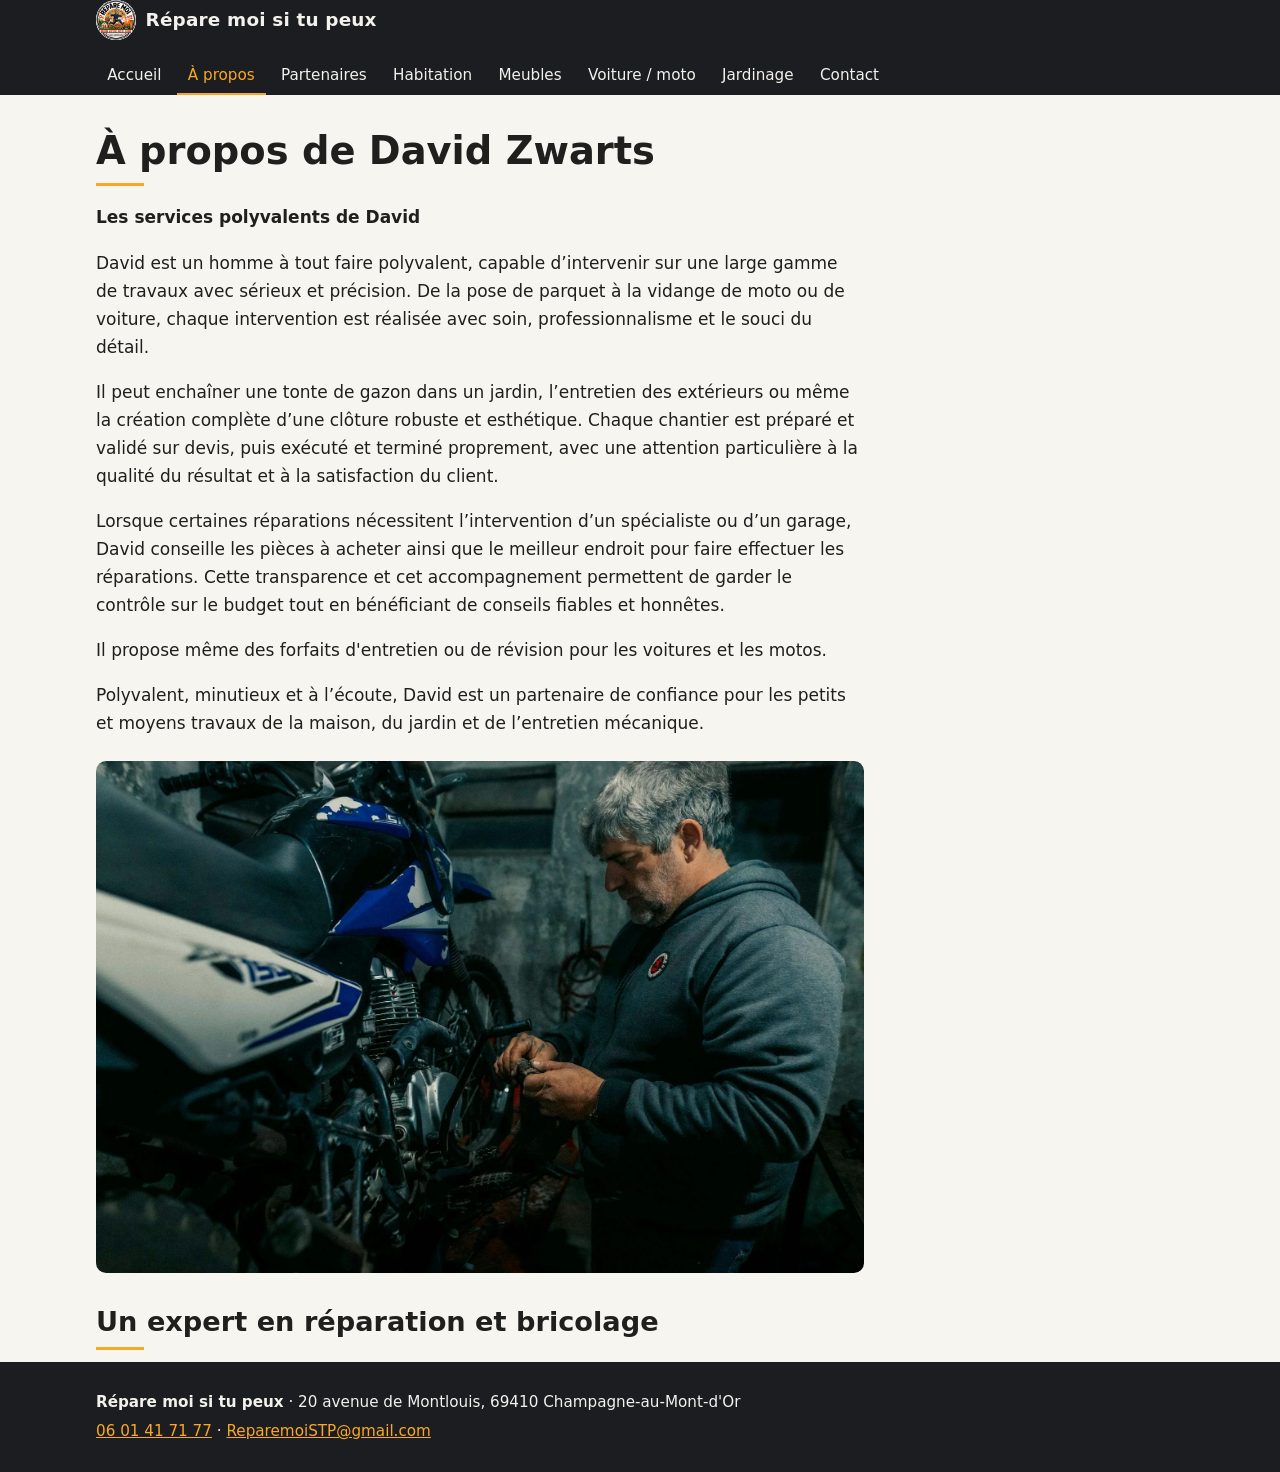
==== docs/a-propos/index.html @ 162bef8a "Reprise du site original" ====
<!doctype html>
<html lang="fr">
<head>
  <meta charset="utf-8">
  <meta name="viewport" content="width=device-width, initial-scale=1">
  <title>À propos de David Zwarts</title>
  <meta name="description" content="Réparation et bricolage : maison, jardin, voiture, moto, meubles.">
  <meta property="og:title" content="À propos de David Zwarts">
  <meta property="og:description" content="Réparation et bricolage : maison, jardin, voiture, moto, meubles.">
  <meta property="og:site_name" content="Répare moi si tu peux">
  <meta property="og:image" content="https://www.reparemoisitupeux.fr/images/logo.webp">
  <link rel="icon" href="../images/logo.webp">
  <link rel="stylesheet" href="../assets/css/style.css">
  <script src="../assets/js/site.js" defer></script>
</head>
<body>
  <header class="site-header">
    <div class="wrap">
      <a class="brand" href="/"><img src="../images/logo.webp" alt="" width="40" height="40">Répare moi si tu peux</a>
      <button class="menu-toggle" aria-expanded="false" aria-controls="menu">Menu</button>
      <nav id="menu" aria-label="Menu principal">
        <ul>
          <li><a href="/">Accueil</a></li>
          <li><a href="/a-propos/" aria-current="page">À propos</a></li>
          <li><a href="/partenaires/">Partenaires</a></li>
          <li><a href="/galerie-photo/">Habitation</a></li>
          <li><a href="/galerie-photo-meubles/">Meubles</a></li>
          <li><a href="/galerie-photo-voiture-moto/">Voiture / moto</a></li>
          <li><a href="/galerie-photo-jardinage/">Jardinage</a></li>
          <li><a href="/contact/">Contact</a></li>
        </ul>
      </nav>
    </div>
  </header>

  

  <main class="wrap">
<div class="prose"><h1>À propos de David Zwarts</h1>
<p><strong>Les services polyvalents de David</strong></p>
<p>David est un homme à tout faire polyvalent, capable d’intervenir sur une large gamme de travaux avec sérieux et précision. De la pose de parquet à la vidange de moto ou de voiture, chaque intervention est réalisée avec soin, professionnalisme et le souci du détail.</p> <p>Il peut enchaîner une tonte de gazon dans un jardin, l’entretien des extérieurs ou même la création complète d’une clôture robuste et esthétique. Chaque chantier est préparé et validé sur devis, puis exécuté et terminé proprement, avec une attention particulière à la qualité du résultat et à la satisfaction du client.</p> <p>Lorsque certaines réparations nécessitent l’intervention d’un spécialiste ou d’un garage, David conseille les pièces à acheter ainsi que le meilleur endroit pour faire effectuer les réparations. Cette transparence et cet accompagnement permettent de garder le contrôle sur le budget tout en bénéficiant de conseils fiables et honnêtes.</p><p>Il propose même des forfaits d&#x27;entretien ou de révision pour les voitures et les motos.</p> <p>Polyvalent, minutieux et à l’écoute, David est un partenaire de confiance pour les petits et moyens travaux de la maison, du jardin et de l’entretien mécanique.</p></div>

<figure><img src="../images/a-propos/images-pexels-com-photos-27704022-pexels-photo-27704022-auto-compress-cs-tinysrgb-dpr-2-h-650-w-940.webp" alt="" loading="lazy"></figure>

<div class="prose"><h2>Un expert en réparation et bricolage</h2></div>
  </main>

  <footer class="site-footer">
    <div class="wrap">
      <p><strong>Répare moi si tu peux</strong> · 20 avenue de Montlouis, 69410 Champagne-au-Mont-d'Or</p>
      <p><a href="tel:+33601417177">06 01 41 71 77</a> · <a href="mailto:ReparemoiSTP@gmail.com">ReparemoiSTP@gmail.com</a></p>
    </div>
  </footer>
</body>
</html>
---- docs/assets/css/style.css ----
:root {
  --bg: #f7f5f0;
  --surface: #ffffff;
  --fg: #1f1f1d;
  --muted: #5c5a55;
  --line: #e2ded5;
  --header: #1c1d21;
  --header-fg: #f3f1ec;
  --accent: #f9a825;
  --accent-ink: #1c1d21;
  --link: #a86500;
  --radius: 10px;
  --max: 70rem;
}
@media (prefers-color-scheme: dark) {
  :root {
    --bg: #141518;
    --surface: #1d1e23;
    --fg: #ecebe7;
    --muted: #a9a7a0;
    --line: #2e3036;
    --header: #0d0e10;
    --link: #ffc35a;
  }
}

* { box-sizing: border-box; }
html { scroll-behavior: smooth; }
body {
  margin: 0;
  font-family: system-ui, -apple-system, "Segoe UI", Roboto, "Helvetica Neue", Arial, sans-serif;
  font-size: 1.0625rem;
  line-height: 1.65;
  background: var(--bg);
  color: var(--fg);
}
img { max-width: 100%; height: auto; display: block; }
a { color: var(--link); }
.wrap { max-width: var(--max); margin: 0 auto; padding: 0 1rem; }

/* En-tête */
.site-header {
  background: var(--header);
  color: var(--header-fg);
  position: sticky;
  top: 0;
  z-index: 10;
}
.site-header .wrap {
  display: flex;
  align-items: center;
  justify-content: space-between;
  gap: 1rem;
  min-height: 4rem;
  flex-wrap: wrap;
}
.brand {
  display: flex;
  align-items: center;
  gap: .6rem;
  color: inherit;
  text-decoration: none;
  font-weight: 700;
  font-size: 1.15rem;
  letter-spacing: .01em;
}
.brand img { width: 40px; height: 40px; border-radius: 50%; background: #fff; object-fit: contain; }
#menu ul { list-style: none; margin: 0; padding: 0; display: flex; flex-wrap: wrap; gap: .25rem; }
#menu a {
  display: block;
  padding: .45rem .7rem;
  color: var(--header-fg);
  text-decoration: none;
  border-radius: 6px;
  font-size: .95rem;
}
#menu a:hover { background: rgba(255, 255, 255, .08); }
#menu a[aria-current="page"] { color: var(--accent); box-shadow: inset 0 -2px 0 var(--accent); border-radius: 0; }
.menu-toggle {
  display: none;
  background: none;
  border: 1px solid rgba(255, 255, 255, .3);
  color: inherit;
  font: inherit;
  padding: .35rem .8rem;
  border-radius: 6px;
  cursor: pointer;
}
@media (max-width: 60rem) {
  .menu-toggle { display: block; }
  #menu { display: none; width: 100%; padding-bottom: .75rem; }
  #menu.open { display: block; }
  #menu ul { flex-direction: column; }
  #menu a[aria-current="page"] { box-shadow: inset 3px 0 0 var(--accent); }
}

/* Bandeau */
.hero {
  height: clamp(10rem, 32vw, 22rem);
  background-size: cover;
  background-position: center;
}

/* Contenu */
main { padding-top: 2rem; padding-bottom: 3rem; }
main::after { content: ""; display: table; clear: both; }
.prose { max-width: 48rem; }
.prose h1, .prose h2, .prose h3 { line-height: 1.25; margin: 2rem 0 .75rem; }
.prose h1 { font-size: clamp(1.75rem, 4vw, 2.4rem); }
.prose h2 { font-size: clamp(1.35rem, 3vw, 1.7rem); }
.prose h1::after, .prose h2::after {
  content: "";
  display: block;
  width: 3rem;
  height: 3px;
  margin-top: .5rem;
  background: var(--accent);
}
.prose ul { padding-left: 1.25rem; }
.prose li { margin: .3rem 0; }
figure { margin: 1.5rem 0; }
figure img { border-radius: var(--radius); }
figure.float-left { float: left; width: min(16rem, 40%); margin: 0 1.5rem 1rem 0; }
.prose + figure:not(.float-left) img { max-height: 32rem; width: auto; }

.cta { margin: 2rem 0; clear: both; }
.button {
  display: inline-block;
  background: var(--accent);
  color: var(--accent-ink);
  font-weight: 700;
  text-decoration: none;
  padding: .8rem 1.6rem;
  border-radius: 999px;
}
.button:hover { filter: brightness(1.07); }

/* Galeries */
.gallery {
  clear: both;
  display: grid;
  grid-template-columns: repeat(auto-fill, minmax(min(14rem, 100%), 1fr));
  gap: .75rem;
  margin: 1.5rem 0 2.5rem;
}
.gallery a { display: block; aspect-ratio: 1; overflow: hidden; border-radius: var(--radius); background: var(--line); }
.gallery img { width: 100%; height: 100%; object-fit: cover; transition: transform .25s; }
.gallery a:hover img { transform: scale(1.04); }

.lightbox {
  border: 0;
  padding: 0;
  background: transparent;
  max-width: 100vw;
  max-height: 100vh;
  width: 100vw;
  height: 100vh;
}
.lightbox::backdrop { background: rgba(0, 0, 0, .9); }
.lightbox img { position: absolute; inset: 0; margin: auto; max-width: 94vw; max-height: 88vh; width: auto; }
.lightbox button {
  position: absolute;
  background: rgba(0, 0, 0, .5);
  color: #fff;
  border: 0;
  font-size: 2rem;
  line-height: 1;
  width: 3rem;
  height: 3rem;
  border-radius: 50%;
  cursor: pointer;
}
.lightbox .close { top: 1rem; right: 1rem; }
.lightbox .prev { left: 1rem; top: 50%; transform: translateY(-50%); }
.lightbox .next { right: 1rem; top: 50%; transform: translateY(-50%); }

/* Contact */
.contact-cards {
  list-style: none;
  padding: 0;
  display: grid;
  grid-template-columns: repeat(auto-fit, minmax(min(15rem, 100%), 1fr));
  gap: 1rem;
}
.contact-cards li {
  background: var(--surface);
  border: 1px solid var(--line);
  border-top: 3px solid var(--accent);
  border-radius: var(--radius);
  padding: 1rem 1.25rem;
}
.contact-cards h3 { margin: 0 0 .4rem; font-size: 1rem; color: var(--muted); }
.contact-cards p { margin: 0; }
.map iframe { width: 100%; height: 24rem; border: 0; border-radius: var(--radius); margin-top: 1rem; }

/* Pied de page */
.site-footer { background: var(--header); color: var(--header-fg); font-size: .95rem; padding: 1.5rem 0; }
.site-footer p { margin: .25rem 0; }
.site-footer a { color: var(--accent); }

@media (max-width: 36rem) {
  figure.float-left { float: none; width: 60%; margin: 1rem auto; }
}
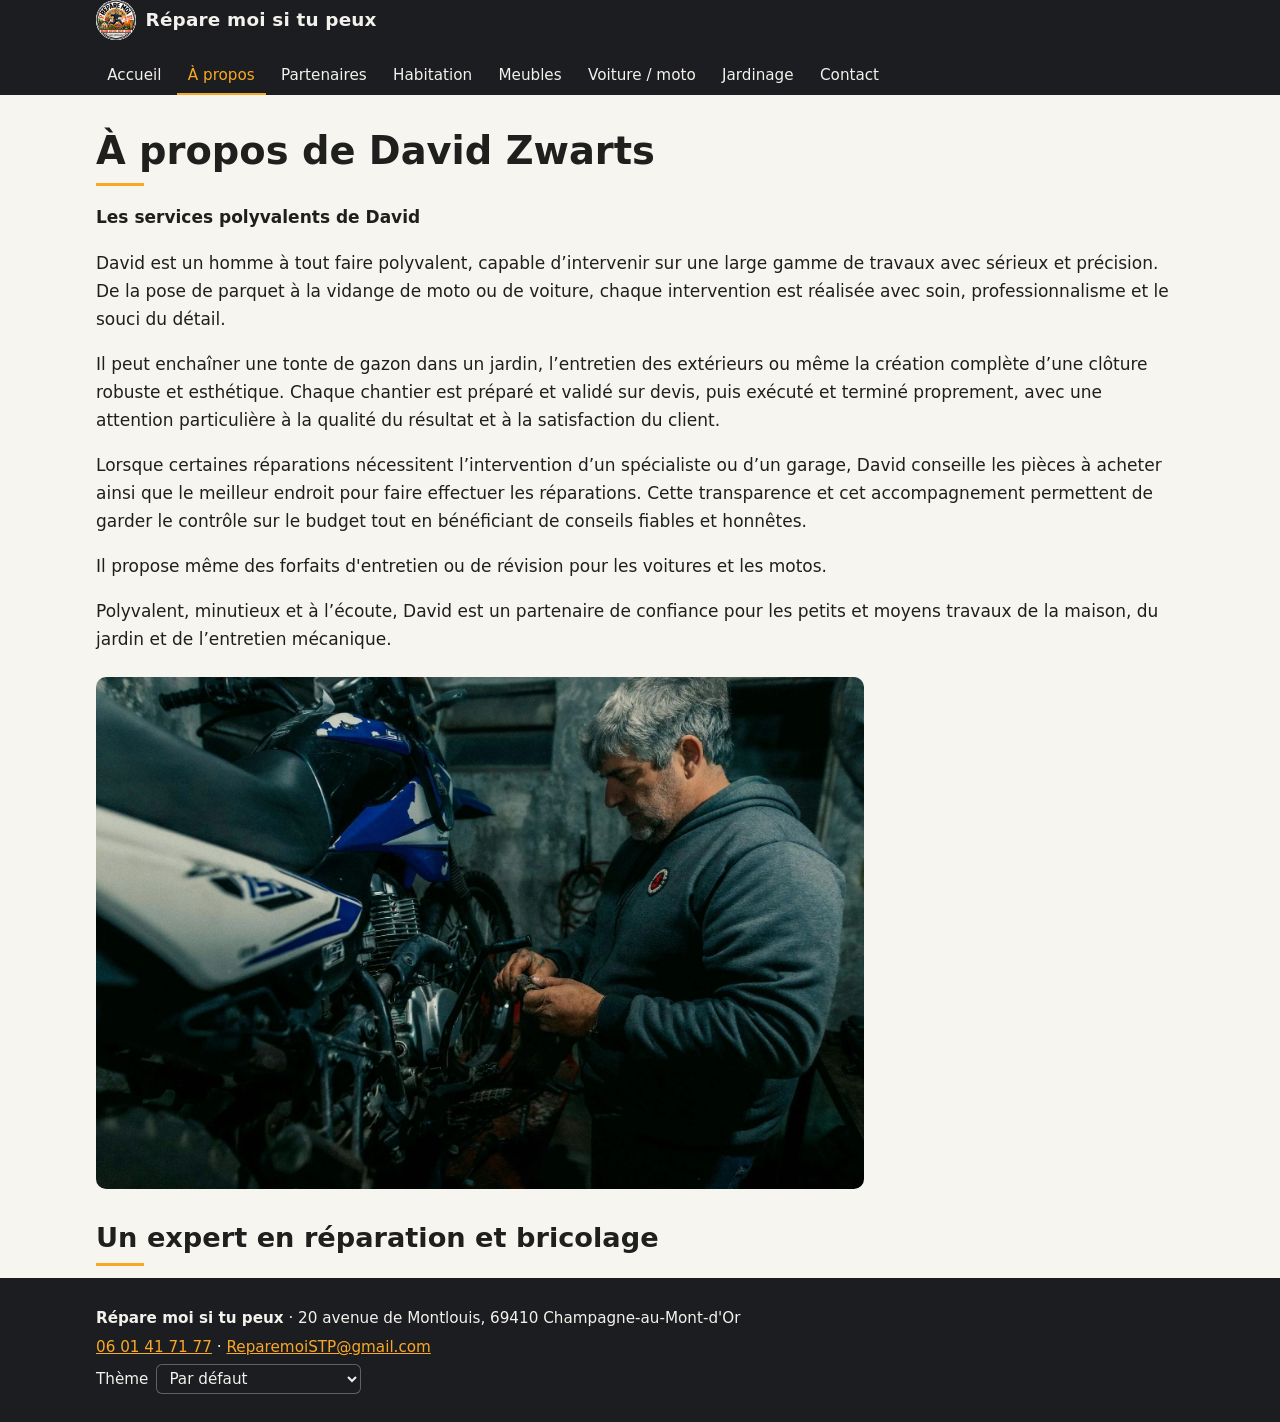
==== commit 6b33c320: "Proposition de thèmes" ====
--- a/docs/a-propos/index.html
+++ b/docs/a-propos/index.html
@@ -11,6 +11,8 @@
   <meta property="og:image" content="https://www.reparemoisitupeux.fr/images/logo.webp">
   <link rel="icon" href="../images/logo.webp">
   <link rel="stylesheet" href="../assets/css/style.css">
+  <link rel="stylesheet" href="../assets/css/themes.css">
+  <script src="../assets/js/theme.js"></script>
   <script src="../assets/js/site.js" defer></script>
 </head>
 <body>
--- a/docs/assets/css/style.css
+++ b/docs/assets/css/style.css
@@ -9,8 +9,15 @@
   --accent: #f9a825;
   --accent-ink: #1c1d21;
   --link: #a86500;
+  --header-line: rgba(255, 255, 255, .3);
+  --header-hover: rgba(255, 255, 255, .08);
+  --header-accent: var(--accent);
+  --font: system-ui, -apple-system, "Segoe UI", Roboto, "Helvetica Neue", Arial, sans-serif;
+  --font-heading: var(--font);
   --radius: 10px;
+  --button-radius: 999px;
   --max: 70rem;
+  color-scheme: light dark;
 }
 @media (prefers-color-scheme: dark) {
   :root {
@@ -28,7 +35,7 @@
 html { scroll-behavior: smooth; }
 body {
   margin: 0;
-  font-family: system-ui, -apple-system, "Segoe UI", Roboto, "Helvetica Neue", Arial, sans-serif;
+  font-family: var(--font);
   font-size: 1.0625rem;
   line-height: 1.65;
   background: var(--bg);
@@ -63,6 +70,7 @@
   font-weight: 700;
   font-size: 1.15rem;
   letter-spacing: .01em;
+  font-family: var(--font-heading);
 }
 .brand img { width: 40px; height: 40px; border-radius: 50%; background: #fff; object-fit: contain; }
 #menu ul { list-style: none; margin: 0; padding: 0; display: flex; flex-wrap: wrap; gap: .25rem; }
@@ -74,12 +82,12 @@
   border-radius: 6px;
   font-size: .95rem;
 }
-#menu a:hover { background: rgba(255, 255, 255, .08); }
-#menu a[aria-current="page"] { color: var(--accent); box-shadow: inset 0 -2px 0 var(--accent); border-radius: 0; }
+#menu a:hover { background: var(--header-hover); }
+#menu a[aria-current="page"] { color: var(--header-accent); box-shadow: inset 0 -2px 0 var(--header-accent); border-radius: 0; }
 .menu-toggle {
   display: none;
   background: none;
-  border: 1px solid rgba(255, 255, 255, .3);
+  border: 1px solid var(--header-line);
   color: inherit;
   font: inherit;
   padding: .35rem .8rem;
@@ -91,7 +99,7 @@
   #menu { display: none; width: 100%; padding-bottom: .75rem; }
   #menu.open { display: block; }
   #menu ul { flex-direction: column; }
-  #menu a[aria-current="page"] { box-shadow: inset 3px 0 0 var(--accent); }
+  #menu a[aria-current="page"] { box-shadow: inset 3px 0 0 var(--header-accent); }
 }
 
 /* Bandeau */
@@ -104,8 +112,7 @@
 /* Contenu */
 main { padding-top: 2rem; padding-bottom: 3rem; }
 main::after { content: ""; display: table; clear: both; }
-.prose { max-width: 48rem; }
-.prose h1, .prose h2, .prose h3 { line-height: 1.25; margin: 2rem 0 .75rem; }
+.prose h1, .prose h2, .prose h3 { line-height: 1.25; margin: 2rem 0 .75rem; font-family: var(--font-heading); }
 .prose h1 { font-size: clamp(1.75rem, 4vw, 2.4rem); }
 .prose h2 { font-size: clamp(1.35rem, 3vw, 1.7rem); }
 .prose h1::after, .prose h2::after {
@@ -131,7 +138,7 @@
   font-weight: 700;
   text-decoration: none;
   padding: .8rem 1.6rem;
-  border-radius: 999px;
+  border-radius: var(--button-radius);
 }
 .button:hover { filter: brightness(1.07); }
 
@@ -196,7 +203,18 @@
 /* Pied de page */
 .site-footer { background: var(--header); color: var(--header-fg); font-size: .95rem; padding: 1.5rem 0; }
 .site-footer p { margin: .25rem 0; }
-.site-footer a { color: var(--accent); }
+.site-footer a { color: var(--header-accent); }
+
+/* Sélecteur de thème */
+.theme-picker { display: flex; align-items: center; gap: .5rem; margin-top: .75rem; }
+.theme-picker select {
+  background: var(--header);
+  color: var(--header-fg);
+  border: 1px solid var(--header-line);
+  border-radius: 6px;
+  font: inherit;
+  padding: .25rem .5rem;
+}
 
 @media (max-width: 36rem) {
   figure.float-left { float: none; width: 60%; margin: 1rem auto; }
--- a/docs/assets/css/themes.css
+++ b/docs/assets/css/themes.css
@@ -0,0 +1,561 @@
+/* Thèmes choisis avec le sélecteur du pied de page ou ?theme=… dans l'URL (voir assets/js/theme.js).
+   Sans data-theme sur <html>, le thème par défaut de style.css s'applique.
+   Chaque thème change les couleurs, mais aussi la mise en page : en-tête, titres, galeries, boutons, pied de page. */
+
+/* ===== Couleurs du site : jaune et anthracite ===== */
+
+/* Atelier : papier kraft, en-tête centré sur deux lignes, contenu posé sur une feuille, photos encadrées */
+:root[data-theme="atelier"] {
+  --bg: #efe6d6;
+  --surface: #fbf6ec;
+  --fg: #2b2118;
+  --muted: #6b5b4a;
+  --line: #ddcfb7;
+  --header: #3a2a1c;
+  --header-fg: #f6ecdc;
+  --accent: #f9a825;
+  --accent-ink: #2b2118;
+  --link: #9a5a00;
+  --font-heading: Rockwell, "Roboto Slab", "Courier New", Georgia, serif;
+  --radius: 4px;
+  --button-radius: 4px;
+  color-scheme: light;
+}
+[data-theme="atelier"] body { background-image: repeating-linear-gradient(95deg, rgba(120, 90, 50, .035) 0 2px, transparent 2px 9px); }
+[data-theme="atelier"] .site-header { position: static; }
+@media (min-width: 60.01rem) {
+  [data-theme="atelier"] .site-header .wrap { flex-direction: column; justify-content: center; gap: .25rem; padding-top: 1rem; }
+  [data-theme="atelier"] .brand { font-size: 1.6rem; }
+  [data-theme="atelier"] .brand img { width: 56px; height: 56px; }
+  [data-theme="atelier"] #menu ul { justify-content: center; }
+}
+[data-theme="atelier"] main {
+  background: var(--surface);
+  margin-top: 2rem;
+  margin-bottom: 2rem;
+  padding: 1rem clamp(1rem, 4vw, 3rem) 3rem;
+  box-shadow: 0 1px 3px rgba(58, 42, 28, .12), 0 12px 32px rgba(58, 42, 28, .12);
+}
+[data-theme="atelier"] .prose h1::after,
+[data-theme="atelier"] .prose h2::after {
+  height: 4px;
+  background: none;
+  border-top: 2px solid var(--accent);
+  border-bottom: 2px solid var(--accent);
+}
+[data-theme="atelier"] figure img,
+[data-theme="atelier"] .gallery a { border: 6px solid #ffffff; box-shadow: 0 2px 8px rgba(58, 42, 28, .25); }
+[data-theme="atelier"] .button { box-shadow: 0 3px 0 #b7791f; }
+[data-theme="atelier"] .button:active { transform: translateY(3px); box-shadow: none; }
+[data-theme="atelier"] .site-footer { text-align: center; }
+[data-theme="atelier"] .theme-picker { justify-content: center; }
+
+/* Boîte à outils : métal brossé, plaques vissées, titres en étiquettes Dymo, mètre ruban sous le titre, boutons poussoirs */
+:root[data-theme="boite-a-outils"] {
+  --bg: #e6e8eb;
+  --surface: #f6f7f8;
+  --fg: #1c1d21;
+  --muted: #50535a;
+  --line: #c3c7cc;
+  --header: #2a2c31;
+  --header-fg: #f3f1ec;
+  --accent: #f9a825;
+  --accent-ink: #1c1d21;
+  --link: #9a5f00;
+  --font-heading: Bahnschrift, "DIN Alternate", "Arial Narrow", "Helvetica Neue", Arial, sans-serif;
+  --radius: 4px;
+  --button-radius: 8px;
+  --screws:
+    radial-gradient(circle, #7d828a 3px, transparent 3.5px) left 3px top 3px / 12px 12px no-repeat,
+    radial-gradient(circle, #7d828a 3px, transparent 3.5px) right 3px top 3px / 12px 12px no-repeat,
+    radial-gradient(circle, #7d828a 3px, transparent 3.5px) left 3px bottom 3px / 12px 12px no-repeat,
+    radial-gradient(circle, #7d828a 3px, transparent 3.5px) right 3px bottom 3px / 12px 12px no-repeat,
+    linear-gradient(#f6f7f9, #cfd2d6);
+  color-scheme: light;
+}
+[data-theme="boite-a-outils"] body { background-image: repeating-linear-gradient(0deg, rgba(255, 255, 255, .45) 0 1px, transparent 1px 3px); }
+[data-theme="boite-a-outils"] .site-header,
+[data-theme="boite-a-outils"] .site-footer {
+  background: repeating-linear-gradient(90deg, rgba(255, 255, 255, .03) 0 1px, transparent 1px 4px), linear-gradient(#383b41, #1f2125);
+}
+[data-theme="boite-a-outils"] .site-header { border-bottom: 4px solid var(--accent); }
+[data-theme="boite-a-outils"] .site-footer { border-top: 4px solid var(--accent); }
+[data-theme="boite-a-outils"] #menu a[aria-current="page"] {
+  background: var(--accent);
+  color: #1c1d21;
+  box-shadow: inset 0 -2px 0 rgba(0, 0, 0, .2);
+  border-radius: 3px;
+  text-transform: uppercase;
+  letter-spacing: .12em;
+  font-weight: 700;
+  text-shadow: 0 1px 0 rgba(255, 255, 255, .5);
+}
+[data-theme="boite-a-outils"] .prose h1 { text-transform: uppercase; letter-spacing: .03em; }
+[data-theme="boite-a-outils"] .prose h1::after {
+  width: min(16rem, 100%);
+  height: 16px;
+  border-radius: 2px;
+  background:
+    repeating-linear-gradient(90deg, #1c1d21 0 1px, transparent 1px 8px) left top / 100% 5px no-repeat,
+    repeating-linear-gradient(90deg, #1c1d21 0 2px, transparent 2px 40px) left top / 100% 10px no-repeat,
+    var(--accent);
+  box-shadow: 0 2px 4px rgba(0, 0, 0, .25);
+}
+[data-theme="boite-a-outils"] .prose h2 {
+  display: inline-block;
+  background: #1c1d21;
+  color: #ffffff;
+  padding: .3em .9em;
+  border-radius: 3px;
+  font-size: clamp(1.05rem, 2.2vw, 1.3rem);
+  text-transform: uppercase;
+  letter-spacing: .15em;
+  text-shadow: 0 1px 0 rgba(0, 0, 0, .8), 0 -1px 0 rgba(255, 255, 255, .3);
+  box-shadow: 0 2px 4px rgba(0, 0, 0, .3);
+  transform: rotate(-.6deg);
+}
+[data-theme="boite-a-outils"] .prose h2::after { display: none; }
+[data-theme="boite-a-outils"] .gallery a,
+[data-theme="boite-a-outils"] figure img {
+  padding: 14px;
+  background: var(--screws);
+  border: 1px solid #a9adb3;
+  box-shadow: 0 2px 6px rgba(0, 0, 0, .15);
+}
+[data-theme="boite-a-outils"] .gallery img { border-radius: 2px; }
+[data-theme="boite-a-outils"] .button {
+  background: linear-gradient(#ffc847, #f0a010);
+  border: 2px solid #1c1d21;
+  box-shadow: 0 4px 0 #1c1d21, inset 0 1px 0 rgba(255, 255, 255, .6);
+  text-transform: uppercase;
+  letter-spacing: .06em;
+}
+[data-theme="boite-a-outils"] .button:active { transform: translateY(4px); box-shadow: inset 0 1px 0 rgba(255, 255, 255, .6); }
+[data-theme="boite-a-outils"] .contact-cards li {
+  background: var(--screws);
+  border: 1px solid #a9adb3;
+  padding: 1.25rem 1.5rem;
+  box-shadow: 0 2px 6px rgba(0, 0, 0, .15);
+}
+[data-theme="boite-a-outils"] .contact-cards h3 {
+  display: inline-block;
+  background: var(--accent);
+  color: #1c1d21;
+  padding: .1rem .6rem;
+  border-radius: 3px;
+  font-size: .8rem;
+  text-transform: uppercase;
+  letter-spacing: .12em;
+}
+
+/* Nuit : sombre, menu fixe sur le côté gauche (sur grand écran), lueurs jaunes, photos tamisées jusqu'au survol */
+:root[data-theme="nuit"] {
+  --bg: #141518;
+  --surface: #1d1e23;
+  --fg: #ecebe7;
+  --muted: #a9a7a0;
+  --line: #2e3036;
+  --header: #0d0e10;
+  --header-fg: #f3f1ec;
+  --accent: #f9a825;
+  --accent-ink: #1c1d21;
+  --link: #ffc35a;
+  --radius: 14px;
+  color-scheme: dark;
+}
+@media (min-width: 60.01rem) {
+  [data-theme="nuit"] body { padding-left: 16rem; }
+  [data-theme="nuit"] .site-header { position: fixed; inset: 0 auto 0 0; width: 16rem; overflow-y: auto; border-right: 1px solid var(--line); }
+  [data-theme="nuit"] .site-header .wrap { flex-direction: column; align-items: stretch; justify-content: flex-start; gap: 2rem; padding: 2rem 1rem; }
+  [data-theme="nuit"] .brand { flex-direction: column; text-align: center; }
+  [data-theme="nuit"] .brand img { width: 96px; height: 96px; box-shadow: 0 0 24px rgba(249, 168, 37, .35); }
+  [data-theme="nuit"] #menu ul { flex-direction: column; }
+  [data-theme="nuit"] #menu a { padding: .6rem 1rem; }
+  [data-theme="nuit"] #menu a[aria-current="page"] { box-shadow: inset 3px 0 0 var(--accent); background: rgba(249, 168, 37, .08); }
+}
+[data-theme="nuit"] .prose h1::after,
+[data-theme="nuit"] .prose h2::after { box-shadow: 0 0 12px var(--accent); border-radius: 3px; }
+[data-theme="nuit"] .hero { filter: brightness(.55) saturate(.8); }
+[data-theme="nuit"] .gallery img { opacity: .7; transition: transform .25s, opacity .25s; }
+[data-theme="nuit"] .gallery a:hover img { opacity: 1; }
+[data-theme="nuit"] .button { box-shadow: 0 0 24px rgba(249, 168, 37, .35); }
+[data-theme="nuit"] .contact-cards li { border-top-color: var(--line); box-shadow: inset 0 1px 0 rgba(249, 168, 37, .6); }
+
+/* Ardoise : magazine, titres à empattements numérotés, lettrine, galerie en colonnes qui garde la forme des photos */
+:root[data-theme="ardoise"] {
+  --bg: #eef1f4;
+  --surface: #ffffff;
+  --fg: #1d252d;
+  --muted: #55606b;
+  --line: #ccd3da;
+  --header: #2f3b48;
+  --header-fg: #eef1f4;
+  --accent: #f9a825;
+  --accent-ink: #1c1d21;
+  --link: #8f5c00;
+  --font-heading: "Iowan Old Style", "Palatino Linotype", Palatino, Georgia, serif;
+  --radius: 2px;
+  --button-radius: 2px;
+  color-scheme: light;
+}
+[data-theme="ardoise"] #menu a { text-transform: uppercase; font-size: .8rem; letter-spacing: .12em; }
+[data-theme="ardoise"] main { counter-reset: section; }
+[data-theme="ardoise"] .prose h1 { font-size: clamp(2.2rem, 6vw, 3.6rem); font-weight: 400; line-height: 1.1; }
+[data-theme="ardoise"] .prose h2 { counter-increment: section; font-weight: 400; border-top: 1px solid var(--line); padding-top: 1rem; }
+[data-theme="ardoise"] .prose h2::before {
+  content: counter(section, decimal-leading-zero);
+  display: block;
+  font: 700 .75rem/1.6 var(--font);
+  letter-spacing: .2em;
+  color: var(--link);
+}
+[data-theme="ardoise"] .prose h1::after,
+[data-theme="ardoise"] .prose h2::after { display: none; }
+[data-theme="ardoise"] .prose h1 + p { font-size: 1.2em; color: var(--muted); }
+[data-theme="ardoise"] .prose h1 + p::first-letter {
+  float: left;
+  font: 4.2em/.85 var(--font-heading);
+  padding: .05em .1em 0 0;
+  color: var(--header);
+}
+[data-theme="ardoise"] .gallery { display: block; columns: 3 14rem; column-gap: .75rem; }
+[data-theme="ardoise"] .gallery a { aspect-ratio: auto; margin-bottom: .75rem; break-inside: avoid; }
+[data-theme="ardoise"] .gallery img { height: auto; }
+[data-theme="ardoise"] .button { background: transparent; color: var(--header); border: 2px solid var(--header); }
+[data-theme="ardoise"] .button::after { content: " ⟶"; }
+[data-theme="ardoise"] .button:hover { background: var(--header); color: var(--header-fg); filter: none; }
+
+/* Bauhaus : formes géométriques (cercle, carré, triangle), titres en minuscules, photos rondes ou carrées, pied de page jaune */
+:root[data-theme="bauhaus"] {
+  --bg: #f4efe4;
+  --surface: #ffffff;
+  --fg: #1c1d21;
+  --muted: #4a4b50;
+  --line: #1c1d21;
+  --header: #1c1d21;
+  --header-fg: #f4efe4;
+  --accent: #f9a825;
+  --accent-ink: #1c1d21;
+  --link: #9a5f00;
+  --font-heading: Futura, "Century Gothic", "Avenir Next", "Trebuchet MS", sans-serif;
+  --radius: 0;
+  --button-radius: 0;
+  color-scheme: light;
+}
+[data-theme="bauhaus"] body::before {
+  content: "";
+  position: fixed;
+  z-index: -1;
+  top: 18vh;
+  right: -12vw;
+  width: 38vw;
+  aspect-ratio: 1;
+  border-radius: 50%;
+  background: var(--accent);
+  opacity: .18;
+}
+[data-theme="bauhaus"] .brand { text-transform: lowercase; font-family: var(--font-heading); }
+[data-theme="bauhaus"] .brand img { box-shadow: 0 0 0 4px var(--accent); }
+[data-theme="bauhaus"] #menu a { text-transform: lowercase; font-family: var(--font-heading); }
+[data-theme="bauhaus"] #menu a[aria-current="page"] { color: var(--header-fg); box-shadow: none; }
+[data-theme="bauhaus"] #menu a[aria-current="page"]::before {
+  content: "";
+  display: inline-block;
+  width: .6em;
+  height: .6em;
+  margin-right: .4em;
+  border-radius: 50%;
+  background: var(--accent);
+}
+[data-theme="bauhaus"] .prose h1,
+[data-theme="bauhaus"] .prose h2 { text-transform: lowercase; font-weight: 700; }
+[data-theme="bauhaus"] .prose h1 { font-size: clamp(2.4rem, 7vw, 4rem); line-height: 1; letter-spacing: -.02em; }
+[data-theme="bauhaus"] .prose h1::after {
+  width: 6rem;
+  height: 1.5rem;
+  margin-top: 1rem;
+  background:
+    radial-gradient(circle at .75rem 50%, var(--accent) .7rem, transparent .72rem),
+    linear-gradient(var(--fg), var(--fg)) 2.2rem 50% / 1.4rem 1.4rem no-repeat,
+    linear-gradient(to top right, var(--accent) 50%, transparent 50%) 4.4rem 50% / 1.5rem 1.5rem no-repeat;
+}
+[data-theme="bauhaus"] .prose h2 { border-left: .6em solid var(--accent); padding-left: .5em; }
+[data-theme="bauhaus"] .prose h2::after { display: none; }
+[data-theme="bauhaus"] .gallery { gap: 1.25rem; }
+[data-theme="bauhaus"] .gallery a { transition: border-radius .3s; }
+[data-theme="bauhaus"] .gallery a:nth-child(3n + 1) { border-radius: 50%; }
+[data-theme="bauhaus"] .gallery a:nth-child(3n + 2) { box-shadow: 8px 8px 0 var(--accent); }
+[data-theme="bauhaus"] .gallery a:nth-child(3n) { border-radius: 0 50% 0 0; }
+[data-theme="bauhaus"] .gallery a:hover { border-radius: 0; }
+[data-theme="bauhaus"] figure img { box-shadow: 10px 10px 0 var(--accent); }
+[data-theme="bauhaus"] figure.float-left img { border-radius: 50%; }
+[data-theme="bauhaus"] .button { background: var(--fg); color: var(--bg); text-transform: lowercase; font-family: var(--font-heading); }
+[data-theme="bauhaus"] .button::before {
+  content: "";
+  display: inline-block;
+  width: .7em;
+  height: .7em;
+  margin-right: .6em;
+  border-radius: 50%;
+  background: var(--accent);
+}
+[data-theme="bauhaus"] .contact-cards li {
+  border: 2px solid var(--fg);
+  background: radial-gradient(circle at 100% 0, var(--accent) 2.5rem, transparent 2.55rem), var(--surface);
+}
+[data-theme="bauhaus"] .contact-cards h3 { text-transform: lowercase; font-family: var(--font-heading); color: var(--fg); }
+[data-theme="bauhaus"] .site-footer { background: var(--accent); color: var(--fg); --header: #f9a825; --header-fg: #1c1d21; --header-line: #1c1d21; --header-accent: #1c1d21; }
+
+/* ===== Même esprit, autres couleurs ===== */
+
+/* Jardin : formes organiques, en-tête et pied de page arrondis, menu en pastilles, photos en forme de feuille */
+:root[data-theme="jardin"] {
+  --bg: #f3f6ef;
+  --surface: #ffffff;
+  --fg: #1e2a1c;
+  --muted: #56634f;
+  --line: #d9e2d0;
+  --header: #1f3d2b;
+  --header-fg: #eef5ea;
+  --header-accent: #a5d66b;
+  --accent: #8bc34a;
+  --accent-ink: #14240f;
+  --link: #2f6b2f;
+  --font-heading: Nunito, Quicksand, "Varela Round", "Trebuchet MS", sans-serif;
+  --radius: 1.5rem;
+  color-scheme: light;
+}
+[data-theme="jardin"] body {
+  background-image:
+    radial-gradient(circle at 8% 0, rgba(139, 195, 74, .18), transparent 28rem),
+    radial-gradient(circle at 92% 70%, rgba(31, 61, 43, .08), transparent 24rem);
+  background-attachment: fixed;
+}
+[data-theme="jardin"] .site-header { border-radius: 0 0 50% 50% / 0 0 1.5rem 1.5rem; padding-bottom: .5rem; }
+[data-theme="jardin"] #menu a { border-radius: 999px; padding: .4rem .9rem; }
+[data-theme="jardin"] #menu a[aria-current="page"] { background: var(--accent); color: var(--accent-ink); box-shadow: none; border-radius: 999px; }
+[data-theme="jardin"] .prose h1::after,
+[data-theme="jardin"] .prose h2::after { width: 1.4rem; height: 1.4rem; border-radius: 0 100%; margin-top: .4rem; }
+[data-theme="jardin"] figure img { border-radius: 3rem .5rem; }
+[data-theme="jardin"] .gallery a { border-radius: 3rem .5rem; }
+[data-theme="jardin"] .gallery a:nth-child(even) { border-radius: .5rem 3rem; }
+[data-theme="jardin"] .gallery a:hover img { transform: scale(1.04) rotate(1deg); }
+[data-theme="jardin"] .button { box-shadow: 0 6px 18px rgba(31, 61, 43, .25); }
+[data-theme="jardin"] .contact-cards li { border: 0; box-shadow: 0 6px 24px rgba(31, 61, 43, .1); }
+[data-theme="jardin"] .site-footer { border-radius: 50% 50% 0 0 / 1.5rem 1.5rem 0 0; padding-top: 2.5rem; }
+
+/* Garage : course automobile, majuscules italiques, menu et boutons inclinés, damier, photos coupées en biais */
+:root[data-theme="garage"] {
+  --bg: #f2f2f2;
+  --surface: #ffffff;
+  --fg: #1a1a1a;
+  --muted: #555555;
+  --line: #dcdcdc;
+  --header: #23272b;
+  --header-fg: #f2f2f2;
+  --header-accent: #ff5a4f;
+  --accent: #d32f2f;
+  --accent-ink: #ffffff;
+  --link: #b71c1c;
+  --font-heading: "Arial Narrow", "Roboto Condensed", "Helvetica Neue", Arial, sans-serif;
+  --radius: 0;
+  --button-radius: 0;
+  color-scheme: light;
+}
+[data-theme="garage"] .site-header {
+  background: linear-gradient(105deg, var(--header) 0 72%, #d32f2f 72% 74%, var(--header) 74% 75.5%, #d32f2f 75.5% 76.5%, var(--header) 76.5%);
+}
+[data-theme="garage"] .brand,
+[data-theme="garage"] #menu a { font-style: italic; text-transform: uppercase; font-weight: 700; }
+[data-theme="garage"] #menu a[aria-current="page"] { background: #d32f2f; color: #ffffff; box-shadow: none; transform: skewX(-12deg); }
+[data-theme="garage"] .prose h1,
+[data-theme="garage"] .prose h2 { font-style: italic; text-transform: uppercase; font-weight: 800; letter-spacing: .01em; }
+[data-theme="garage"] .prose h1::after,
+[data-theme="garage"] .prose h2::after {
+  width: 6rem;
+  height: 8px;
+  background: repeating-conic-gradient(var(--fg) 0 25%, transparent 0 50%) 0 0 / 8px 8px;
+}
+[data-theme="garage"] .gallery a { clip-path: polygon(8% 0, 100% 0, 92% 100%, 0 100%); }
+[data-theme="garage"] figure img { clip-path: polygon(3% 0, 100% 0, 97% 100%, 0 100%); }
+[data-theme="garage"] .button { transform: skewX(-12deg); font-style: italic; text-transform: uppercase; transition: transform .15s; }
+[data-theme="garage"] .button:hover { transform: skewX(-12deg) translateX(4px); }
+[data-theme="garage"] .contact-cards li { border-top: 1px solid var(--line); border-left: 8px solid var(--accent); }
+[data-theme="garage"] .site-footer {
+  background:
+    linear-gradient(var(--header), var(--header)) 0 12px / 100% 100% no-repeat,
+    repeating-conic-gradient(#1a1a1a 0 25%, #f2f2f2 0 50%) 0 0 / 12px 12px;
+  padding-top: calc(1.5rem + 12px);
+}
+
+/* Bleu de travail : toile de jean, coutures en pointillés, titres en écussons brodés, cartes en forme de poche */
+:root[data-theme="bleu-de-travail"] {
+  --bg: #f4f6fa;
+  --surface: #ffffff;
+  --fg: #17213a;
+  --muted: #4f5b75;
+  --line: #d6dceb;
+  --header: #1f3a6e;
+  --header-fg: #f1f4fb;
+  --header-accent: #ffa04d;
+  --accent: #ff7a1a;
+  --accent-ink: #17213a;
+  --link: #1f4fa8;
+  --font-heading: "Trebuchet MS", "Segoe UI", sans-serif;
+  --radius: 10px;
+  --button-radius: 10px;
+  color-scheme: light;
+}
+[data-theme="bleu-de-travail"] .site-header,
+[data-theme="bleu-de-travail"] .site-footer {
+  background-image:
+    repeating-linear-gradient(45deg, rgba(255, 255, 255, .05) 0 2px, transparent 2px 4px),
+    repeating-linear-gradient(-45deg, rgba(0, 0, 0, .1) 0 1px, transparent 1px 3px);
+  outline: 2px dashed rgba(255, 160, 77, .75);
+  outline-offset: -6px;
+}
+[data-theme="bleu-de-travail"] .prose h1::after { height: 0; width: 5rem; border-top: 3px dashed var(--accent); background: none; }
+[data-theme="bleu-de-travail"] .prose h2 {
+  display: inline-block;
+  background: var(--header);
+  color: var(--header-fg);
+  padding: .45em .9em;
+  border-radius: 10px;
+  outline: 2px dashed var(--header-accent);
+  outline-offset: -6px;
+  font-size: clamp(1.15rem, 2.5vw, 1.4rem);
+}
+[data-theme="bleu-de-travail"] .prose h2::after { display: none; }
+[data-theme="bleu-de-travail"] .gallery a,
+[data-theme="bleu-de-travail"] figure img { outline: 2px dashed rgba(255, 255, 255, .8); outline-offset: -8px; }
+[data-theme="bleu-de-travail"] .button { outline: 2px dashed rgba(23, 33, 58, .55); outline-offset: -5px; }
+[data-theme="bleu-de-travail"] .contact-cards li {
+  border: 2px solid var(--header);
+  border-radius: 6px 6px 2rem 2rem;
+  outline: 2px dashed var(--accent);
+  outline-offset: -9px;
+  padding: 1.25rem 1.5rem 1.5rem;
+}
+
+/* ===== Totalement différents ===== */
+
+/* Bande dessinée : fond en trame de points, cases à gros contours et ombre décalée, titres en bulles de dialogue */
+:root[data-theme="bande-dessinee"] {
+  --bg: #fff8e7;
+  --surface: #ffffff;
+  --fg: #111111;
+  --muted: #3a3a3a;
+  --line: #111111;
+  --header: #ffffff;
+  --header-fg: #111111;
+  --header-line: #111111;
+  --header-hover: #ffd400;
+  --header-accent: #e53935;
+  --accent: #ffd400;
+  --accent-ink: #111111;
+  --link: #c62828;
+  --font-heading: Bangers, "Comic Neue", "Chalkboard SE", "Comic Sans MS", cursive;
+  --radius: 0;
+  --button-radius: 0;
+  color-scheme: light;
+}
+[data-theme="bande-dessinee"] body { background-image: radial-gradient(rgba(30, 136, 229, .2) 1.5px, transparent 1.6px); background-size: 12px 12px; }
+[data-theme="bande-dessinee"] .site-header { border-bottom: 4px solid #111111; }
+[data-theme="bande-dessinee"] .brand { background: #ffd400; border: 3px solid #111111; padding: .1rem .6rem .1rem .2rem; transform: rotate(-2deg); text-transform: uppercase; box-shadow: 3px 3px 0 #111111; }
+[data-theme="bande-dessinee"] .brand img { border: 2px solid #111111; }
+[data-theme="bande-dessinee"] #menu a { font-weight: 800; text-transform: uppercase; font-size: .85rem; border: 2px solid transparent; }
+[data-theme="bande-dessinee"] #menu a:hover { border-color: #111111; }
+[data-theme="bande-dessinee"] #menu a[aria-current="page"] { background: #e53935; color: #ffffff; border-color: #111111; box-shadow: 3px 3px 0 #111111; }
+[data-theme="bande-dessinee"] .prose h1,
+[data-theme="bande-dessinee"] .prose h2 { text-transform: uppercase; letter-spacing: .03em; }
+[data-theme="bande-dessinee"] .prose h1 { font-size: clamp(2.2rem, 6vw, 3.6rem); color: #e53935; text-shadow: 3px 3px 0 #111111; }
+[data-theme="bande-dessinee"] .prose h1::after { display: none; }
+[data-theme="bande-dessinee"] .prose h2 {
+  position: relative;
+  display: inline-block;
+  background: #ffffff;
+  border: 3px solid #111111;
+  border-radius: 2rem;
+  padding: .5em 1em;
+  margin-bottom: 1.5rem;
+}
+[data-theme="bande-dessinee"] .prose h2::after {
+  position: absolute;
+  left: 2rem;
+  bottom: -13px;
+  width: 20px;
+  height: 20px;
+  margin: 0;
+  background: #ffffff;
+  border-right: 3px solid #111111;
+  border-bottom: 3px solid #111111;
+  transform: rotate(45deg) skew(12deg, 12deg);
+}
+[data-theme="bande-dessinee"] .gallery { gap: 1rem; }
+[data-theme="bande-dessinee"] .gallery a,
+[data-theme="bande-dessinee"] figure img { border: 4px solid #111111; box-shadow: 6px 6px 0 #111111; transition: transform .15s, box-shadow .15s; }
+[data-theme="bande-dessinee"] .gallery a:hover { transform: translate(-3px, -3px); box-shadow: 9px 9px 0 #111111; }
+[data-theme="bande-dessinee"] .gallery a:hover img { transform: none; }
+[data-theme="bande-dessinee"] .button { border: 3px solid #111111; box-shadow: 5px 5px 0 #111111; text-transform: uppercase; font-family: var(--font-heading); font-size: 1.2rem; letter-spacing: .04em; transform: rotate(-1deg); }
+[data-theme="bande-dessinee"] .button:hover { filter: none; background: #e53935; color: #ffffff; }
+[data-theme="bande-dessinee"] .button:active { transform: rotate(-1deg) translate(5px, 5px); box-shadow: none; }
+[data-theme="bande-dessinee"] .contact-cards li { border: 3px solid #111111; box-shadow: 6px 6px 0 #111111; padding-top: 0; }
+[data-theme="bande-dessinee"] .contact-cards h3 { display: inline-block; margin: 0 0 .6rem -1.25rem; padding: .2rem .75rem; background: #ffd400; border: 3px solid #111111; border-top: 0; border-left: 0; color: #111111; text-transform: uppercase; }
+[data-theme="bande-dessinee"] .map iframe { border: 4px solid #111111; }
+[data-theme="bande-dessinee"] .site-footer { background: #111111; color: #ffffff; --header: #111111; --header-fg: #ffffff; --header-line: #ffffff; --header-accent: #ffd400; }
+
+/* Néon : nuit synthwave, grille en perspective au bas de l'écran, titres et cadres lumineux rose et cyan */
+:root[data-theme="neon"] {
+  --bg: #0d0221;
+  --surface: #1a0b3d;
+  --fg: #f2e9ff;
+  --muted: #b9a6e0;
+  --line: #3b2470;
+  --header: #0d0221;
+  --header-fg: #f2e9ff;
+  --header-line: rgba(45, 226, 230, .5);
+  --header-hover: rgba(255, 47, 208, .15);
+  --header-accent: #2de2e6;
+  --accent: #ff2fd0;
+  --accent-ink: #0d0221;
+  --link: #2de2e6;
+  --font-heading: Orbitron, Audiowide, Eurostile, "Arial Black", sans-serif;
+  --radius: 6px;
+  --button-radius: 6px;
+  color-scheme: dark;
+}
+[data-theme="neon"] body::before {
+  content: "";
+  position: fixed;
+  z-index: -1;
+  left: -50%;
+  right: -50%;
+  bottom: 0;
+  height: 45vh;
+  background:
+    linear-gradient(rgba(45, 226, 230, .35) 2px, transparent 2px) 0 0 / 60px 60px,
+    linear-gradient(90deg, rgba(255, 47, 208, .35) 2px, transparent 2px) 0 0 / 60px 60px;
+  transform: perspective(300px) rotateX(60deg);
+  transform-origin: bottom;
+  mask-image: linear-gradient(transparent, #000000);
+}
+[data-theme="neon"] .site-header { border-bottom: 1px solid #ff2fd0; box-shadow: 0 0 18px rgba(255, 47, 208, .5); }
+[data-theme="neon"] .brand { text-transform: uppercase; letter-spacing: .08em; text-shadow: 0 0 8px rgba(45, 226, 230, .8); }
+[data-theme="neon"] .brand img { box-shadow: 0 0 14px #2de2e6; }
+[data-theme="neon"] #menu a { text-transform: uppercase; letter-spacing: .1em; font-size: .8rem; }
+[data-theme="neon"] #menu a[aria-current="page"] { text-shadow: 0 0 8px #2de2e6; box-shadow: inset 0 -2px 0 #2de2e6, 0 6px 12px -6px #2de2e6; }
+[data-theme="neon"] .prose h1,
+[data-theme="neon"] .prose h2 { text-transform: uppercase; letter-spacing: .08em; }
+[data-theme="neon"] .prose h1 { color: #ffffff; text-shadow: 0 0 6px #ff2fd0, 0 0 22px #ff2fd0; }
+[data-theme="neon"] .prose h2 { color: #ffffff; text-shadow: 0 0 6px #2de2e6, 0 0 18px #2de2e6; }
+[data-theme="neon"] .prose h1::after,
+[data-theme="neon"] .prose h2::after { width: 6rem; background: linear-gradient(90deg, #ff2fd0, #2de2e6); box-shadow: 0 0 12px #ff2fd0; }
+[data-theme="neon"] .hero { filter: saturate(1.4) hue-rotate(-20deg) brightness(.7); }
+[data-theme="neon"] .gallery a,
+[data-theme="neon"] figure img { border: 1px solid #2de2e6; box-shadow: 0 0 14px rgba(45, 226, 230, .45); transition: box-shadow .25s, border-color .25s; }
+[data-theme="neon"] .gallery a:hover { border-color: #ff2fd0; box-shadow: 0 0 22px rgba(255, 47, 208, .8); }
+[data-theme="neon"] .button { background: transparent; color: #ff2fd0; border: 2px solid #ff2fd0; text-transform: uppercase; letter-spacing: .1em; box-shadow: 0 0 14px rgba(255, 47, 208, .6), inset 0 0 14px rgba(255, 47, 208, .3); text-shadow: 0 0 6px #ff2fd0; }
+[data-theme="neon"] .button:hover { background: #ff2fd0; color: var(--accent-ink); text-shadow: none; filter: none; }
+[data-theme="neon"] .contact-cards li { background: rgba(26, 11, 61, .7); backdrop-filter: blur(4px); border: 1px solid rgba(45, 226, 230, .5); border-top: 3px solid #ff2fd0; box-shadow: 0 0 18px rgba(255, 47, 208, .25); }
+[data-theme="neon"] .map iframe { filter: invert(.9) hue-rotate(200deg) saturate(1.5); border: 1px solid #2de2e6; }
+[data-theme="neon"] .site-footer { background: rgba(13, 2, 33, .9); border-top: 1px solid #2de2e6; box-shadow: 0 0 18px rgba(45, 226, 230, .4); }
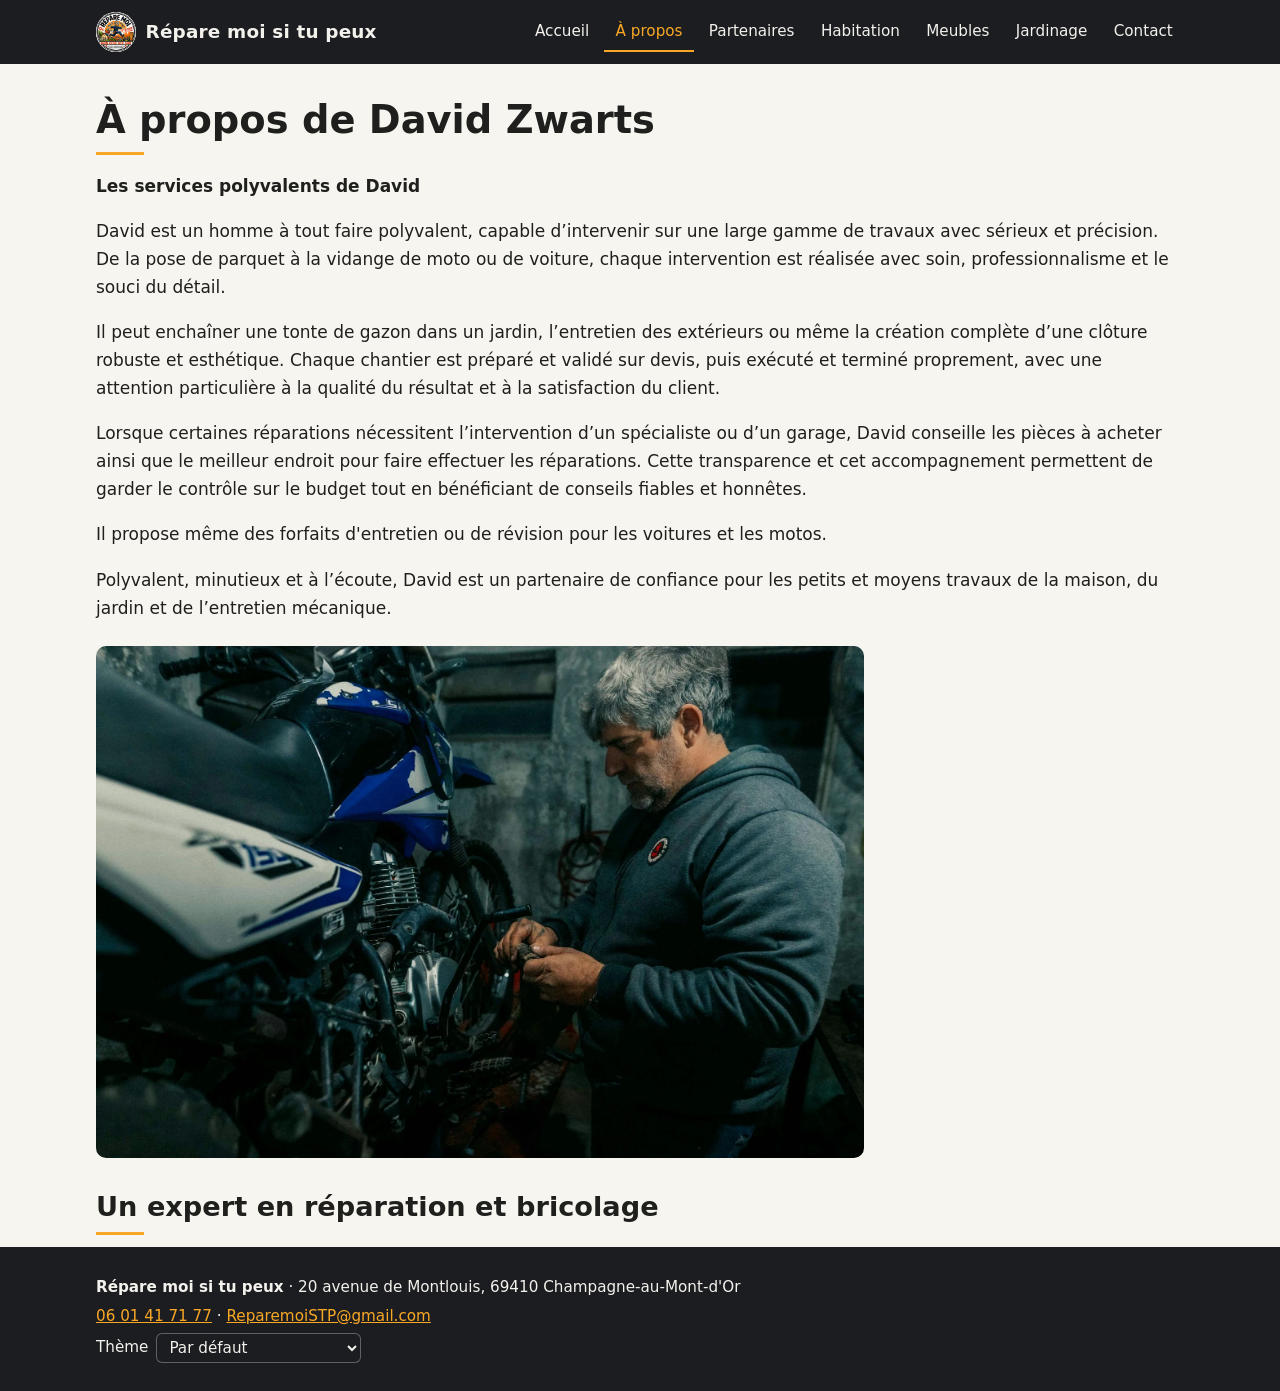
==== commit 4576a9d9: "Retire le lien Voiture / moto du menu des pages Co-Authored-By: Claude Sonnet 5.5 <noreply@anthropic" ====
--- a/docs/a-propos/index.html
+++ b/docs/a-propos/index.html
@@ -27,7 +27,6 @@
           <li><a href="/partenaires/">Partenaires</a></li>
           <li><a href="/galerie-photo/">Habitation</a></li>
           <li><a href="/galerie-photo-meubles/">Meubles</a></li>
-          <li><a href="/galerie-photo-voiture-moto/">Voiture / moto</a></li>
           <li><a href="/galerie-photo-jardinage/">Jardinage</a></li>
           <li><a href="/contact/">Contact</a></li>
         </ul>
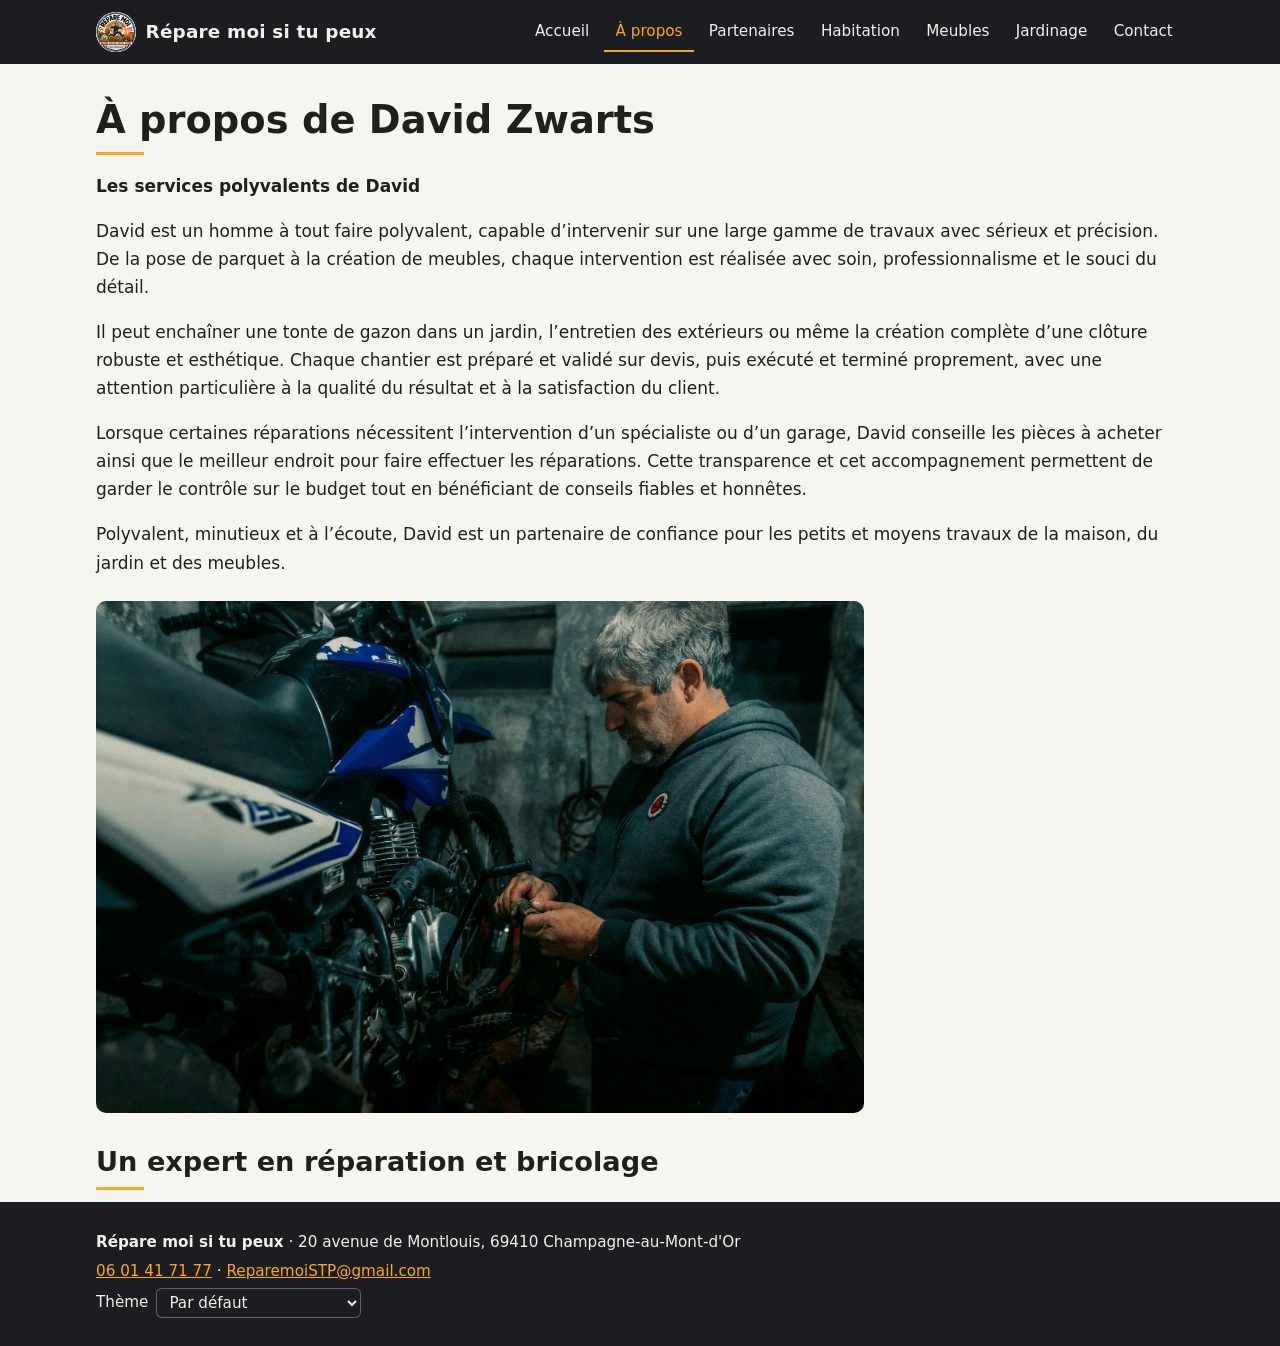
==== commit 1a943b80: "Retire les mentions voiture / moto / scooter du site Co-Authored-By: Claude Sonnet 5.5 <noreply@anth" ====
--- a/docs/a-propos/index.html
+++ b/docs/a-propos/index.html
@@ -4,9 +4,9 @@
   <meta charset="utf-8">
   <meta name="viewport" content="width=device-width, initial-scale=1">
   <title>À propos de David Zwarts</title>
-  <meta name="description" content="Réparation et bricolage : maison, jardin, voiture, moto, meubles.">
+  <meta name="description" content="Réparation et bricolage : maison, jardin, meubles.">
   <meta property="og:title" content="À propos de David Zwarts">
-  <meta property="og:description" content="Réparation et bricolage : maison, jardin, voiture, moto, meubles.">
+  <meta property="og:description" content="Réparation et bricolage : maison, jardin, meubles.">
   <meta property="og:site_name" content="Répare moi si tu peux">
   <meta property="og:image" content="https://www.reparemoisitupeux.fr/images/logo.webp">
   <link rel="icon" href="../images/logo.webp">
@@ -39,7 +39,7 @@
   <main class="wrap">
 <div class="prose"><h1>À propos de David Zwarts</h1>
 <p><strong>Les services polyvalents de David</strong></p>
-<p>David est un homme à tout faire polyvalent, capable d’intervenir sur une large gamme de travaux avec sérieux et précision. De la pose de parquet à la vidange de moto ou de voiture, chaque intervention est réalisée avec soin, professionnalisme et le souci du détail.</p> <p>Il peut enchaîner une tonte de gazon dans un jardin, l’entretien des extérieurs ou même la création complète d’une clôture robuste et esthétique. Chaque chantier est préparé et validé sur devis, puis exécuté et terminé proprement, avec une attention particulière à la qualité du résultat et à la satisfaction du client.</p> <p>Lorsque certaines réparations nécessitent l’intervention d’un spécialiste ou d’un garage, David conseille les pièces à acheter ainsi que le meilleur endroit pour faire effectuer les réparations. Cette transparence et cet accompagnement permettent de garder le contrôle sur le budget tout en bénéficiant de conseils fiables et honnêtes.</p><p>Il propose même des forfaits d&#x27;entretien ou de révision pour les voitures et les motos.</p> <p>Polyvalent, minutieux et à l’écoute, David est un partenaire de confiance pour les petits et moyens travaux de la maison, du jardin et de l’entretien mécanique.</p></div>
+<p>David est un homme à tout faire polyvalent, capable d’intervenir sur une large gamme de travaux avec sérieux et précision. De la pose de parquet à la création de meubles, chaque intervention est réalisée avec soin, professionnalisme et le souci du détail.</p> <p>Il peut enchaîner une tonte de gazon dans un jardin, l’entretien des extérieurs ou même la création complète d’une clôture robuste et esthétique. Chaque chantier est préparé et validé sur devis, puis exécuté et terminé proprement, avec une attention particulière à la qualité du résultat et à la satisfaction du client.</p> <p>Lorsque certaines réparations nécessitent l’intervention d’un spécialiste ou d’un garage, David conseille les pièces à acheter ainsi que le meilleur endroit pour faire effectuer les réparations. Cette transparence et cet accompagnement permettent de garder le contrôle sur le budget tout en bénéficiant de conseils fiables et honnêtes.</p><p>Polyvalent, minutieux et à l’écoute, David est un partenaire de confiance pour les petits et moyens travaux de la maison, du jardin et des meubles.</p></div>
 
 <figure><img src="../images/a-propos/images-pexels-com-photos-27704022-pexels-photo-27704022-auto-compress-cs-tinysrgb-dpr-2-h-650-w-940.webp" alt="" loading="lazy"></figure>
 
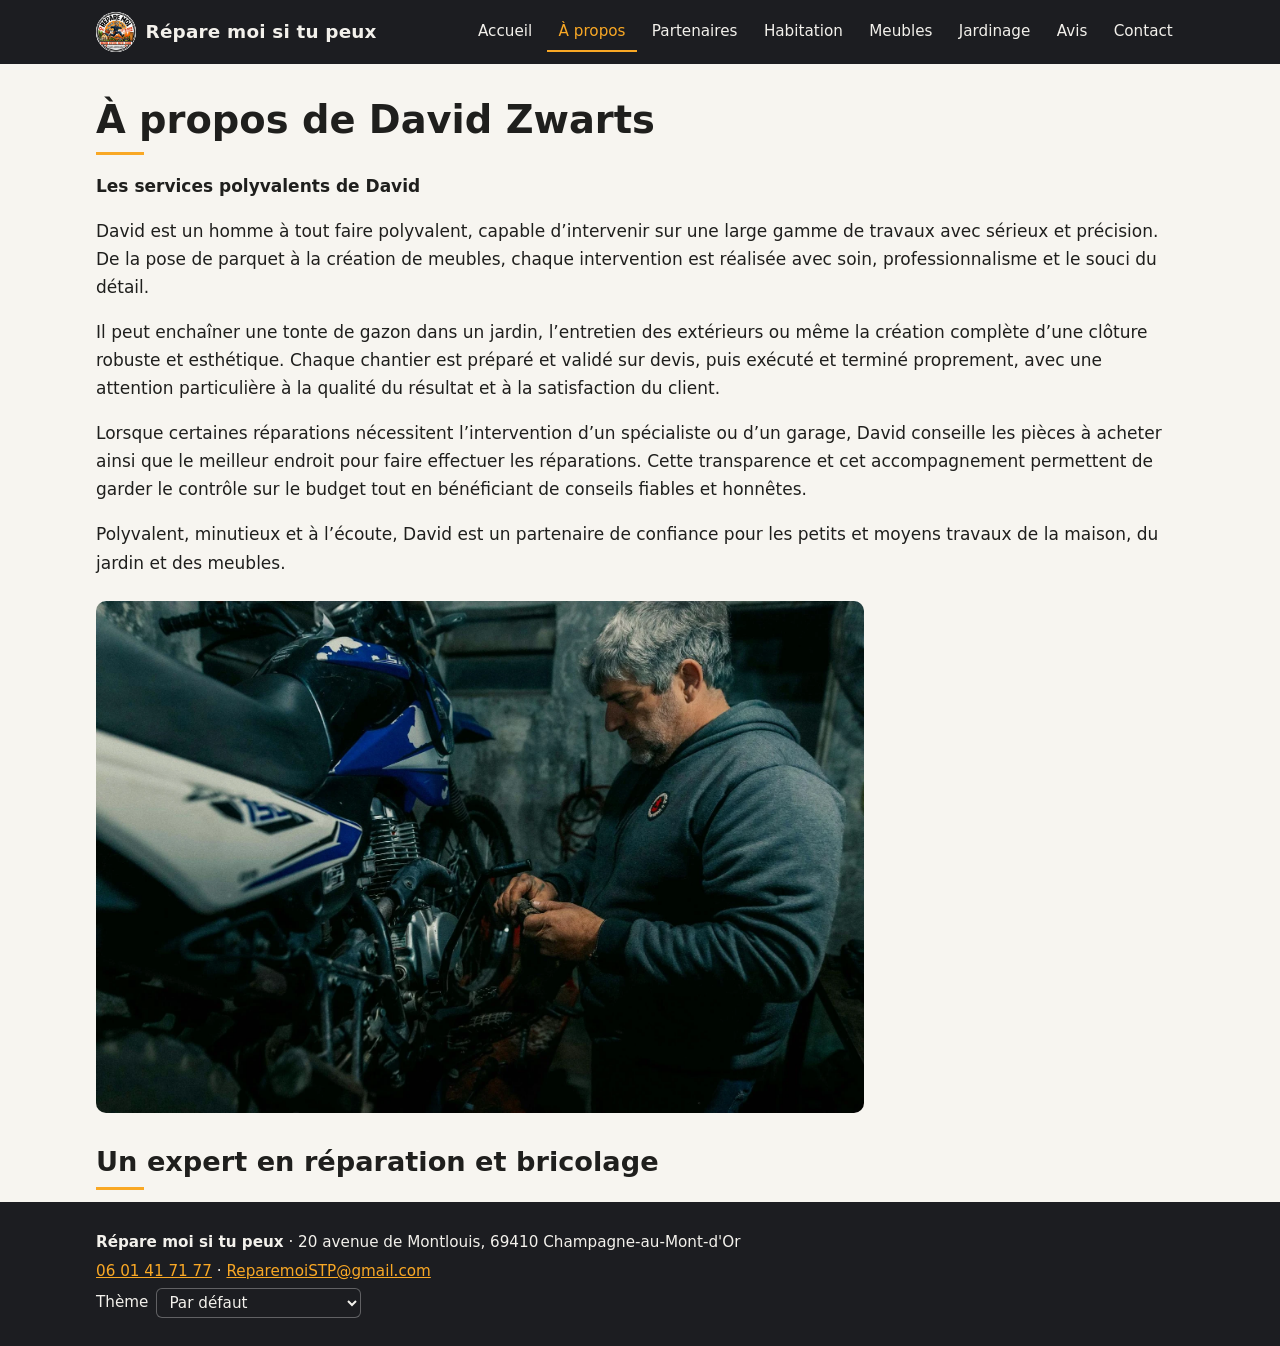
==== commit 48349fb3: "Ajoute la page Avis (note et commentaire des clients) et son lien de menu Co-Authored-By: Claude Son" ====
--- a/docs/a-propos/index.html
+++ b/docs/a-propos/index.html
@@ -28,6 +28,7 @@
           <li><a href="/galerie-photo/">Habitation</a></li>
           <li><a href="/galerie-photo-meubles/">Meubles</a></li>
           <li><a href="/galerie-photo-jardinage/">Jardinage</a></li>
+          <li><a href="/avis/">Avis</a></li>
           <li><a href="/contact/">Contact</a></li>
         </ul>
       </nav>
--- a/docs/assets/css/style.css
+++ b/docs/assets/css/style.css
@@ -219,3 +219,31 @@
 @media (max-width: 36rem) {
   figure.float-left { float: none; width: 60%; margin: 1rem auto; }
 }
+
+/* Page Avis */
+.avis-form { max-width: 40rem; margin: 1.5rem 0; }
+.avis-form label { display: block; font-weight: 600; margin-bottom: .3rem; }
+.avis-form input[type="text"], .avis-form select, .avis-form textarea {
+  width: 100%;
+  font: inherit;
+  color: var(--fg);
+  background: var(--surface);
+  border: 1px solid var(--line);
+  border-radius: var(--radius);
+  padding: .65rem .8rem;
+}
+.avis-form input:focus-visible, .avis-form select:focus-visible, .avis-form textarea:focus-visible,
+.stars input:focus-visible + label { outline: 3px solid var(--accent); outline-offset: 2px; }
+.avis-form button.button { border: 0; font: inherit; font-weight: 700; cursor: pointer; }
+.form-note { color: var(--muted); font-size: .95rem; }
+.stars { border: 0; padding: 0; margin: 0 0 1rem; }
+.stars legend { font-weight: 600; padding: 0; margin-bottom: .3rem; }
+.stars-row { display: inline-flex; flex-direction: row-reverse; justify-content: flex-end; }
+.stars-row input { position: absolute; opacity: 0; pointer-events: none; }
+.stars-row label {
+  font-size: 2.4rem; line-height: 1; padding: 0 .1rem; margin: 0;
+  color: var(--line); cursor: pointer; font-weight: 400;
+}
+.stars-row label:hover, .stars-row label:hover ~ label,
+.stars-row input:checked ~ label { color: var(--accent); }
+.sr-only { position: absolute; width: 1px; height: 1px; overflow: hidden; clip: rect(0 0 0 0); white-space: nowrap; }
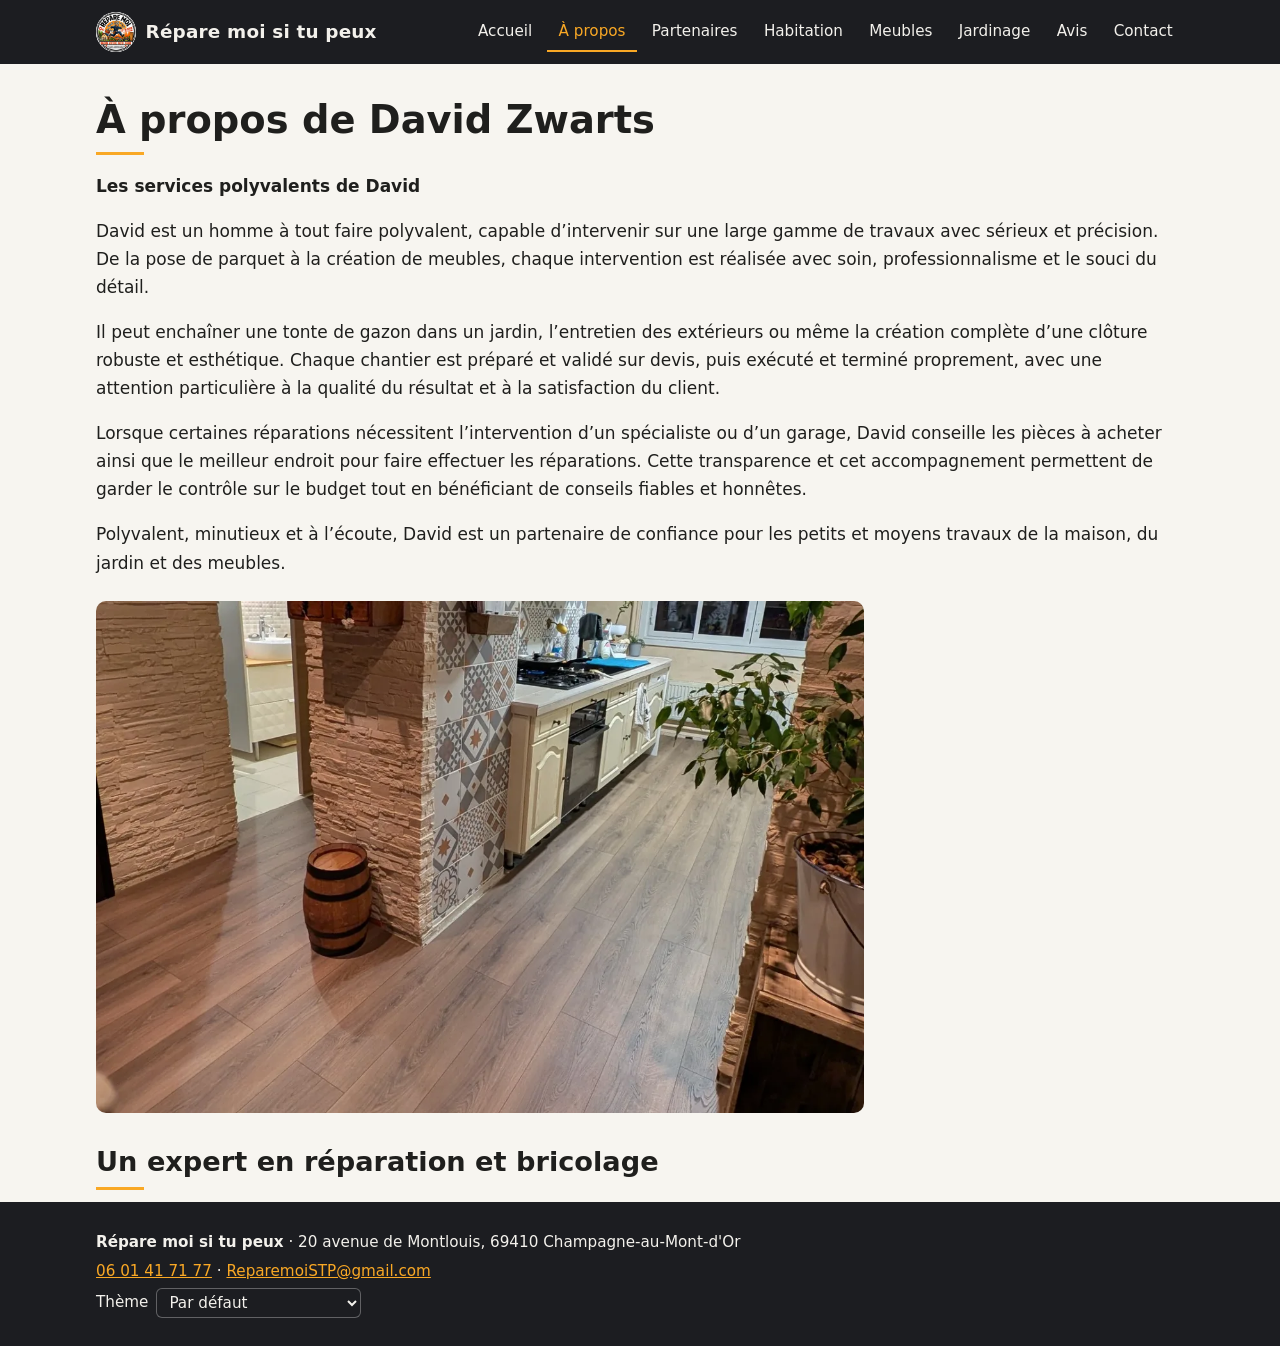
==== commit 54e14bb2: "Page À propos : photo de pose de parquet à la place de l'image de moto" ====
--- a/docs/a-propos/index.html
+++ b/docs/a-propos/index.html
@@ -42,7 +42,7 @@
 <p><strong>Les services polyvalents de David</strong></p>
 <p>David est un homme à tout faire polyvalent, capable d’intervenir sur une large gamme de travaux avec sérieux et précision. De la pose de parquet à la création de meubles, chaque intervention est réalisée avec soin, professionnalisme et le souci du détail.</p> <p>Il peut enchaîner une tonte de gazon dans un jardin, l’entretien des extérieurs ou même la création complète d’une clôture robuste et esthétique. Chaque chantier est préparé et validé sur devis, puis exécuté et terminé proprement, avec une attention particulière à la qualité du résultat et à la satisfaction du client.</p> <p>Lorsque certaines réparations nécessitent l’intervention d’un spécialiste ou d’un garage, David conseille les pièces à acheter ainsi que le meilleur endroit pour faire effectuer les réparations. Cette transparence et cet accompagnement permettent de garder le contrôle sur le budget tout en bénéficiant de conseils fiables et honnêtes.</p><p>Polyvalent, minutieux et à l’écoute, David est un partenaire de confiance pour les petits et moyens travaux de la maison, du jardin et des meubles.</p></div>
 
-<figure><img src="../images/a-propos/images-pexels-com-photos-27704022-pexels-photo-27704022-auto-compress-cs-tinysrgb-dpr-2-h-650-w-940.webp" alt="" loading="lazy"></figure>
+<figure><img src="../images/a-propos/pose-de-parquet.webp" alt="Parquet posé dans une cuisine et un couloir" loading="lazy"></figure>
 
 <div class="prose"><h2>Un expert en réparation et bricolage</h2></div>
   </main>
